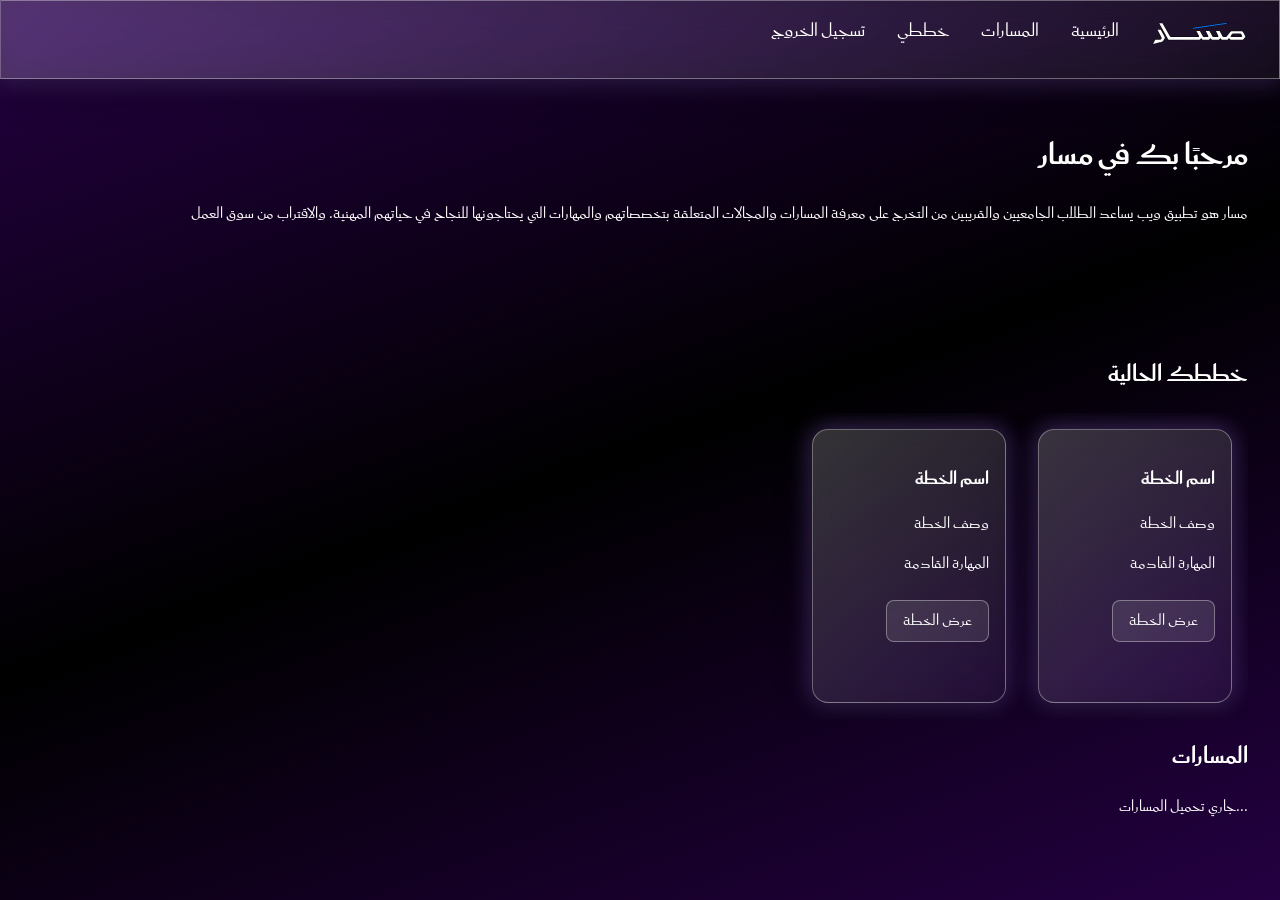
==== frontend/index.html @ 1ab43106 "finished login, rigestr and start workin on the homepage" ====
<!DOCTYPE html>
<html lang="ar">
<head>
    <meta charset="UTF-8">
    <meta name="viewport" content="width=device-width, initial-scale=1.0">
    <title>مسار</title>
    <link rel="stylesheet" href="styles.css">
</head>
<body>
<header class="card header">
    <div id="header_container">
        <div class="app_logo">
            <img src="assets/masar_logo_transparent.svg" alt="masar logo" id="logo_img">
        </div>
        <nav>
            <ul class="nav_links">
                <li><a href="#">الرئيسية</a></li>
                <li><a href="#">المسارات</a></li>
                <li><a href="#">خططي</a></li>
                <li><a href="#">تسجيل الخروج</a></li>
            </ul>
        </nav>
    </div>
</header>

<main>
    <div id="home_container">
    <div id="welcome">
        <h1>مرحبًا بك في مسار</h1>
        <p>مسار هو تطبيق ويب  يساعد الطلاب الجامعيين والقريبين من التخرج على معرفة المسارات والمجالات المتعلقة بتخصصاتهم والمهارات التي يحتاجونها للنجاح في حياتهم المهنية. والاقتراب من سوق العمل</p>
    </div> <br> 

    <div class="container">
        <h2>خططك الحالية</h2> 
        <div  id="plan_container">
        <div class="card plan">
            <h3>اسم الخطة</h3>
            <p>وصف الخطة</p>
            <p>المهارة القادمة</p>
            <button class="btn">عرض الخطة</button>
        </div>

        <div class="card plan">
            <h3>اسم الخطة</h3>
            <p>وصف الخطة</p>
            <p>المهارة القادمة</p>
            <button class="btn">عرض الخطة</button>
        </div>

        </div>
    </div>

    <div class="container" id="paths_container">
        <h2>المسارات</h2>
        <p>جاري تحميل المسارات...</p>
    </div>
</div>
</main>
<footer>

</footer>


    <script src="js/home.js"></script>
</body>
</html>
---- frontend/styles.css ----
/* seting up the font */
@font-face {
    font-family: "Saudi";
    src: url("assets/SaudiWeb-Regular.woff") format("woff");
    font-weight: 400;
}

@font-face {
    font-family: "Saudi";
    src: url("assets/SaudiWeb-Bold.woff") format("woff");
    font-weight: 700;
}

html, body {
    margin: 0;
    padding: 0;
    height: 100%;
    /* I will use the Saudi font (downloaded from وزارة الثقافة */
    font-family: "Saudi", sans-serif;
    background: linear-gradient(160deg, rgb(36, 0, 66), rgb(0, 0, 0), rgb(36, 0, 66));
    text-align: right;
    color: white;
}

.login_container {
    position: fixed;
    inset: 0;
    display: grid;
    grid-template-columns: repeat(3, minmax(0, 1fr));
    grid-template-rows: repeat(3, minmax(0, 1fr));
    place-items: center;
    /* make the div cover the entire viewport */
    height: 100%;
    width: 100%;
    overflow: hidden;
    box-sizing: border-box;
}
/* make the image in the second row and second column, and style it */
#logo_login {
    grid-row: 1;
    grid-column: 2;
    display: flex;
    align-items: center;
    transform: translateY(+18%);
    height: 100%;
}

#logo_login_img {
    width: 20rem;
    height: auto;
    display: block;
}

.card {
background: linear-gradient(
        135deg,
        rgba(255, 255, 255, 0.2) 0%,
        rgba(255, 255, 255, 0.05) 100%
    );

    border: 1px solid rgba(255, 255, 255, 0.35);

    box-shadow:
        0 8px 32px rgba(0, 0, 0, 0.5),
        0 0 25px rgba(170, 120, 255, 0.45);

    backdrop-filter: blur(16px) saturate(140%);
}
.login {
    grid-row: 2;
    grid-column: 2;
    width: 60%;
    height: 100%;
    box-sizing: border-box;
    padding: 2rem;
    display: flex;
    flex-direction: column;
    align-items: right;
    text-align: right;
    border-radius: 1.5rem;
            /* minimum width and height, because when the screen is smaller sometimes the card becomes shorter and the buttons and fields become out of ity */
    min-width: 20rem;
    min-height: 26rem;

    

}
/* positiong the svg decorations */
#crossing_gradients {
    grid-row: span 2;
    grid-column: 1;
    /* make the image cover the entire cell */
    width: 100%;
    height: 100%;
    background-image: url(assets/corner-top-left.svg);
    background-repeat: no-repeat;
    background-size: cover;
    background-position: top left;
}

#crossing_gradients-reverse {
    grid-row: 2 / 4;
    grid-column: 3;
    width: 100%;
    height: 100%;
    background-image:
    /* will add the decoration image here, when i put it as html element it wasn't aligned properly */
    url(assets/corner-bottom-right.svg);
    background-position: bottom right;
    background-repeat: no-repeat;
    background-size: cover;
}

.login h2 {
    font-size: 1.5rem;
    color: white;
    margin-bottom: 1rem;
    text-align: right;
    font-weight: 700;
    font-size: 2rem;
}

/* stylr the form entres */
/* the fields */
.field {
    width: 100%;
    padding: 0.5rem;
    border: 1px solid rgba(255, 255, 255, 0.35);
    border-radius: 0.5rem;
    background: rgba(255, 255, 255, 0.1);
    color: white;
    font-size: 1rem;
    text-align: right;
    margin-top: 0.5rem;
    font-family: "Saudi", sans-serif;
}

/* the labels */
.field_label {
    color: white;
    font-size: 1.1rem;
    margin-bottom: 1.5rem;
    text-align: right;
}

/* buttons */
.btn {
    padding: 0.5rem 1rem;
    border: 1px solid rgba(255, 255, 255, 0.35);
    border-radius: 0.5rem;
    background: rgba(255, 255, 255, 0.1);
    color: white;
    font-size: 1rem;
    text-align: right;
    margin-top: 0.5rem;
    cursor: pointer;
    font-family: "Saudi", sans-serif;
}

.btn:active {
    background: rgba(255, 255, 255, 0.2);
}



/* This is the end of login specific styles, now home specific styles */

#home_container{
    display: grid;
    grid-template-columns: 1fr;
    grid-template-rows: 0.5fr 0.5fr 2fr;
    padding: 2rem;
}

#plan_container {
    display: flex;
    flex-direction: row;
    align-items: right;
    justify-content: right;

    /* horizontal scroll if needed */
    overflow-x: auto;
}

.plan{
    width: 10rem;
    height: 15rem;
    padding: 1rem;
    margin: 1rem;
    border-radius: 1rem;
} 

.app_logo img {
    width: 6rem;
    height: auto;
    display: inline;
    margin: 0rem 2rem;
    transform: translateY(+25%);
}

.nav_links {
    display: flex;
    flex-direction: row-reverse;
    align-items: right;
    justify-content: right;
    margin-top: 1rem;
}

.nav_links li, .nav_links a {
    list-style: none;
    margin-left: 1rem;
    color: white;
    font-size: 1.2rem;
    font-family: "Saudi", sans-serif;
    text-decoration: none;
}

#header_container {
    display: flex;
    flex-direction: row-reverse;
    align-items: center;
    justify-content: right;
    margin-bottom: 1rem;
    grid-column: 1;
    grid-row: 1;
}


/* using media i will make it suitable for mobile phones */
@media (max-width: 767px) {
    .login {
        width: 90%;
        padding: 1rem;
        height: auto;
    }

    #logo_login_img {
        width: 10rem;
        align-self: center;
    }

    #crossing_gradients, #crossing_gradients-reverse {
        display: none;
    }

    .field {
        font-size: 0.9rem;
        width: 95%;
    }

    .field_label {
        font-size: 1rem;
    }

    .btn {
        font-size: 0.9rem;
    }
}
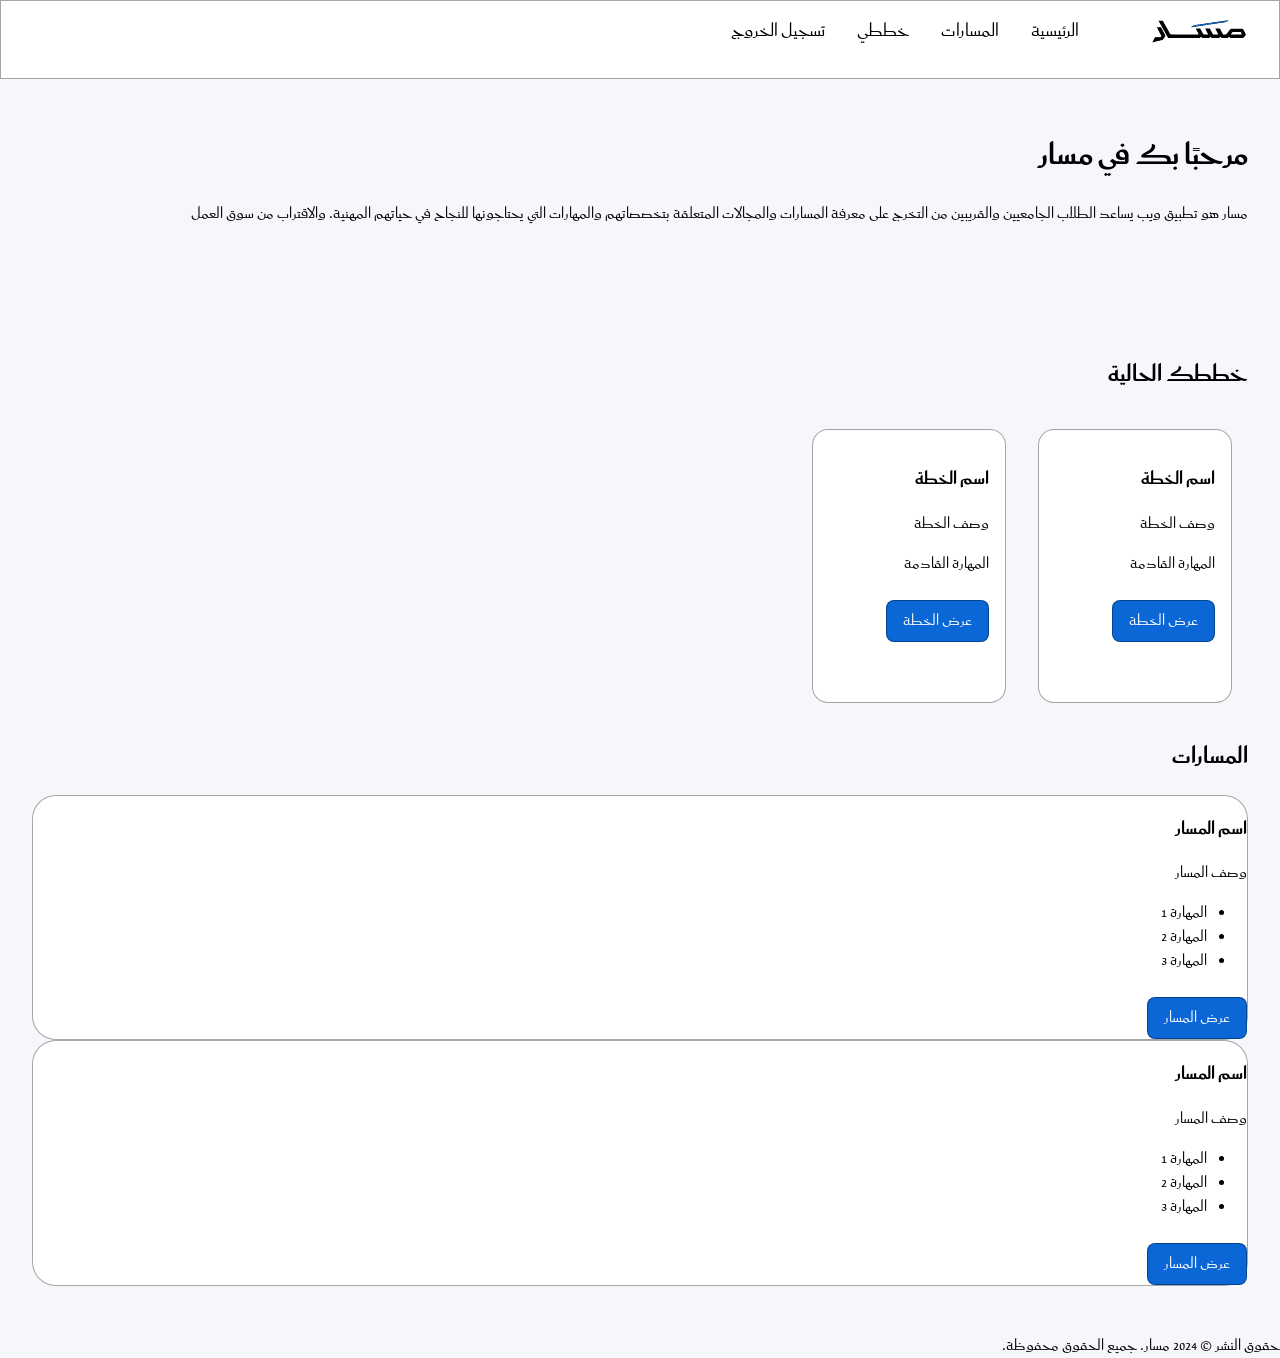
==== commit c5000572: "pdates on the styles" ====
--- a/frontend/index.html
+++ b/frontend/index.html
@@ -1,5 +1,5 @@
 <!DOCTYPE html>
-<html lang="ar">
+<html lang="ar" dir="rtl">
 <head>
     <meta charset="UTF-8">
     <meta name="viewport" content="width=device-width, initial-scale=1.0">
@@ -52,12 +52,32 @@
 
     <div class="container" id="paths_container">
         <h2>المسارات</h2>
-        <p>جاري تحميل المسارات...</p>
+        <div class="card path">
+            <h3>اسم المسار</h3>
+            <p>وصف المسار</p>
+            <ul>
+                <li>المهارة 1</li>
+                <li>المهارة 2</li>
+                <li>المهارة 3</li>
+            </ul>
+            <button class="btn">عرض المسار</button>
     </div>
-</div>
+    <div class="card path">
+            <h3>اسم المسار</h3>
+            <p>وصف المسار</p>
+            <ul>
+                <li>المهارة 1</li>
+                <li>المهارة 2</li>
+                <li>المهارة 3</li>
+            </ul>
+            <button class="btn">عرض المسار</button>
+        </div>
+    </div>
 </main>
 <footer>
-
+    <div id="footer_container">
+        <p>حقوق النشر © 2024 مسار. جميع الحقوق محفوظة.</p>
+    </div>
 </footer>
 
 
--- a/frontend/styles.css
+++ b/frontend/styles.css
@@ -17,9 +17,9 @@
     height: 100%;
     /* I will use the Saudi font (downloaded from وزارة الثقافة */
     font-family: "Saudi", sans-serif;
-    background: linear-gradient(160deg, rgb(36, 0, 66), rgb(0, 0, 0), rgb(36, 0, 66));
+    background: #F6F7FB;
     text-align: right;
-    color: white;
+    color: black;
 }
 
 .login_container {
@@ -32,7 +32,6 @@
     /* make the div cover the entire viewport */
     height: 100%;
     width: 100%;
-    overflow: hidden;
     box-sizing: border-box;
 }
 /* make the image in the second row and second column, and style it */
@@ -52,19 +51,10 @@
 }
 
 .card {
-background: linear-gradient(
-        135deg,
-        rgba(255, 255, 255, 0.2) 0%,
-        rgba(255, 255, 255, 0.05) 100%
-    );
-
-    border: 1px solid rgba(255, 255, 255, 0.35);
-
-    box-shadow:
-        0 8px 32px rgba(0, 0, 0, 0.5),
-        0 0 25px rgba(170, 120, 255, 0.45);
-
-    backdrop-filter: blur(16px) saturate(140%);
+    background: white;
+    border: 1px solid rgba(0, 0, 0, 0.35);
+    box-shadow: 8px rgba(0, 0, 0, 0.1);
+    border-radius: 1.5rem;
 }
 .login {
     grid-row: 2;
@@ -75,47 +65,16 @@
     padding: 2rem;
     display: flex;
     flex-direction: column;
-    align-items: right;
-    text-align: right;
     border-radius: 1.5rem;
-            /* minimum width and height, because when the screen is smaller sometimes the card becomes shorter and the buttons and fields become out of ity */
+            /* minimum width and height, because when the screen is smaller sometimes the card becomes shorter and the buttons and fields become out of it */
     min-width: 20rem;
-    min-height: 26rem;
-
-    
-
-}
-/* positiong the svg decorations */
-#crossing_gradients {
-    grid-row: span 2;
-    grid-column: 1;
-    /* make the image cover the entire cell */
-    width: 100%;
-    height: 100%;
-    background-image: url(assets/corner-top-left.svg);
-    background-repeat: no-repeat;
-    background-size: cover;
-    background-position: top left;
-}
-
-#crossing_gradients-reverse {
-    grid-row: 2 / 4;
-    grid-column: 3;
-    width: 100%;
-    height: 100%;
-    background-image:
-    /* will add the decoration image here, when i put it as html element it wasn't aligned properly */
-    url(assets/corner-bottom-right.svg);
-    background-position: bottom right;
-    background-repeat: no-repeat;
-    background-size: cover;
+    min-height: 28rem;
 }
 
 .login h2 {
     font-size: 1.5rem;
-    color: white;
+    color: black;
     margin-bottom: 1rem;
-    text-align: right;
     font-weight: 700;
     font-size: 2rem;
 }
@@ -125,30 +84,30 @@
 .field {
     width: 100%;
     padding: 0.5rem;
+    box-shadow: inset 0 1px 3px rgba(0, 0, 0, 0.1);
     border: 1px solid rgba(255, 255, 255, 0.35);
     border-radius: 0.5rem;
-    background: rgba(255, 255, 255, 0.1);
-    color: white;
+    background: #F6F7FB;
+    color: black;
     font-size: 1rem;
-    text-align: right;
     margin-top: 0.5rem;
     font-family: "Saudi", sans-serif;
+
 }
 
 /* the labels */
 .field_label {
-    color: white;
+    color: black;
     font-size: 1.1rem;
     margin-bottom: 1.5rem;
-    text-align: right;
 }
 
 /* buttons */
 .btn {
     padding: 0.5rem 1rem;
-    border: 1px solid rgba(255, 255, 255, 0.35);
+    border: 1px solid rgba(0, 0, 0, 0.35);
     border-radius: 0.5rem;
-    background: rgba(255, 255, 255, 0.1);
+    background: #0B66D6;
     color: white;
     font-size: 1rem;
     text-align: right;
@@ -158,7 +117,21 @@
 }
 
 .btn:active {
-    background: rgba(255, 255, 255, 0.2);
+    background: rgba(0, 0, 0, 0.2);
+}
+
+#login_btn {
+    width: 100%;
+    text-align: center;
+}
+
+#register_btn {
+    width: 100%;
+    text-align: center;
+    color: black;
+    border: 0;
+    background: transparent;
+    text-decoration: underline;
 }
 
 
@@ -175,9 +148,6 @@
 #plan_container {
     display: flex;
     flex-direction: row;
-    align-items: right;
-    justify-content: right;
-
     /* horizontal scroll if needed */
     overflow-x: auto;
 }
@@ -190,26 +160,31 @@
     border-radius: 1rem;
 } 
 
+.app_logo {
+    display: flex;
+    align-items: center;
+    justify-content: center;
+}
+
 .app_logo img {
     width: 6rem;
     height: auto;
     display: inline;
     margin: 0rem 2rem;
-    transform: translateY(+25%);
 }
 
 .nav_links {
     display: flex;
-    flex-direction: row-reverse;
-    align-items: right;
-    justify-content: right;
     margin-top: 1rem;
+    align-items: center;
+    justify-content: center;
+
 }
 
 .nav_links li, .nav_links a {
     list-style: none;
     margin-left: 1rem;
-    color: white;
+    color: black;
     font-size: 1.2rem;
     font-family: "Saudi", sans-serif;
     text-decoration: none;
@@ -217,15 +192,30 @@
 
 #header_container {
     display: flex;
-    flex-direction: row-reverse;
-    align-items: center;
-    justify-content: right;
     margin-bottom: 1rem;
     grid-column: 1;
     grid-row: 1;
 }
 
-
+.header{
+    border-radius: 0;
+}
+
+#path h3 {
+    width: 100%;
+}
+
+#path p{
+    font-size: 1rem;
+    width: 100%;
+}
+
+#path ul {
+    display: flex;
+    flex-direction: row;
+    width: 100%;
+    padding: 0;
+}
 /* using media i will make it suitable for mobile phones */
 @media (max-width: 767px) {
     .login {
